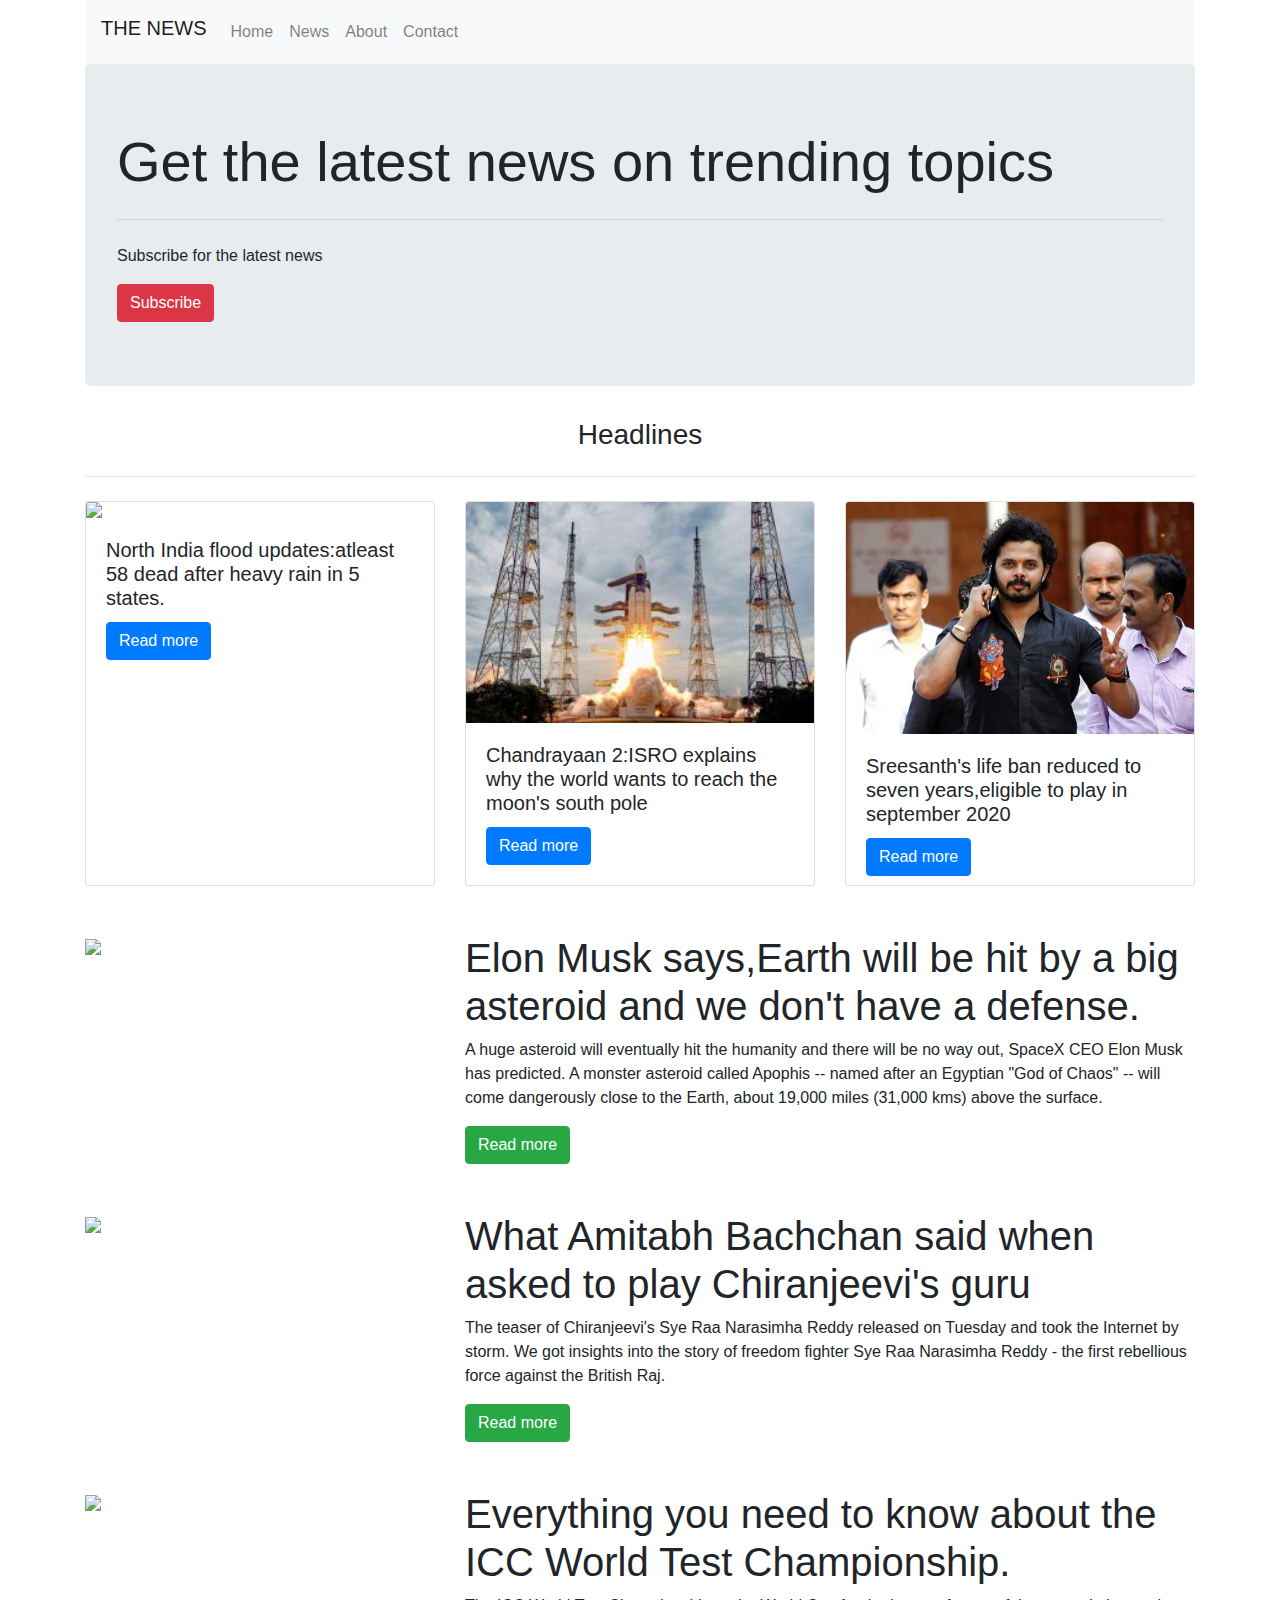
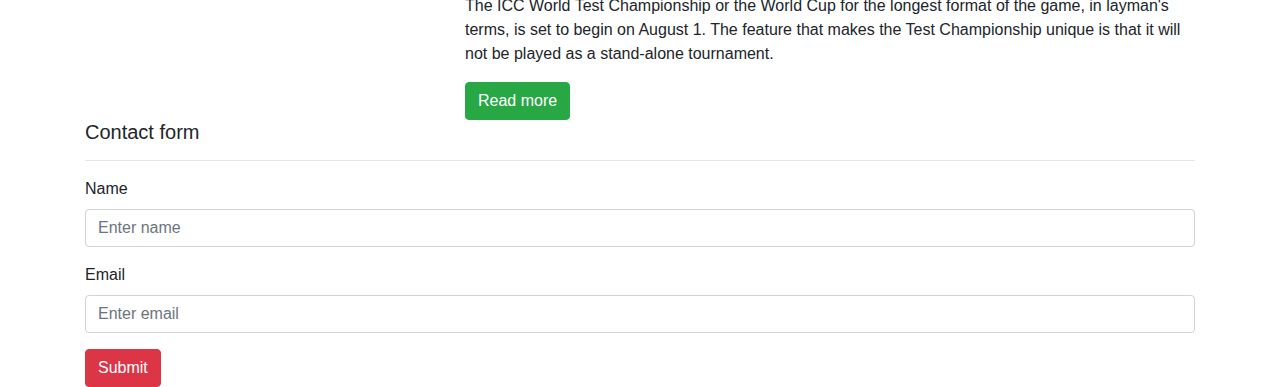
==== index.html @ 95002a35 "changes to website" ====
<!DOCTYPE html>
<html>
    <head>
        <link rel="stylesheet" type="text/css" href="style.css">
        <link rel="stylesheet" href="https://stackpath.bootstrapcdn.com/bootstrap/4.3.1/css/bootstrap.min.css" integrity="sha384-ggOyR0iXCbMQv3Xipma34MD+dH/1fQ784/j6cY/iJTQUOhcWr7x9JvoRxT2MZw1T" crossorigin="anonymous">
        <script src="https://code.jquery.com/jquery-3.3.1.slim.min.js" integrity="sha384-q8i/X+965DzO0rT7abK41JStQIAqVgRVzpbzo5smXKp4YfRvH+8abtTE1Pi6jizo" crossorigin="anonymous"></script>
<script src="https://cdnjs.cloudflare.com/ajax/libs/popper.js/1.14.7/umd/popper.min.js" integrity="sha384-UO2eT0CpHqdSJQ6hJty5KVphtPhzWj9WO1clHTMGa3JDZwrnQq4sF86dIHNDz0W1" crossorigin="anonymous"></script>
<script src="https://stackpath.bootstrapcdn.com/bootstrap/4.3.1/js/bootstrap.min.js" integrity="sha384-JjSmVgyd0p3pXB1rRibZUAYoIIy6OrQ6VrjIEaFf/nJGzIxFDsf4x0xIM+B07jRM" crossorigin="anonymous"></script>
    </head>
    <body>
        <div class="container">
            <nav class="navbar navbar-expand-sm navbar-light bg-light">
                <span class="navbar-brand h1">THE NEWS</span>
                <button class="navbar-toggler" type="button" data-toggle="collapse" data-target="#newmenu"
                aria-controls="newmenu" aria-expanded="false" aria-label="Toggle navigation">
                <span class="navbar-toggler-icon"></span>
                </button>
                <div class="collapse navbar-collapse" id="newmenu">
                    <div class="navbar-nav">
                        <a href="#" class="nav-item nav-link">Home</a>
                        <a href="#" class="nav-item nav-link">News</a>
                        <a href="#" class="nav-item nav-link">About</a>
                        <a href="#" class="nav-item nav-link">Contact</a>
                    </div>
                </div>
            </nav>
            <div class="row">
                <div class="col-md-12">
                    <div class="jumbotron">
                        <h2 class="display-4">Get the latest news on trending topics</h2>
                        <hr class="my-4">
                        <p>Subscribe for the latest news</p>
                        <button type="button" class="btn btn-danger">Subscribe</button>
                    </div>
                </div>
            </div>
            <div class="row">
                <div class="col-md-12">
                    <h3 class="text-center">Headlines</h3>
                    <hr class="my-4">
                </div>
            </div>
            <div class="row">
                <div class="col-lg-4 col-md-6 col-sm-12">
                      <div class="card" style="height:385px">
                              <img class="card-img-top" src="35ddst4k_ludhiana-punjab-floods-pti_120x90_20_August_19.wdp.jxr">
                              <div class="card-body">
                                  <h5 class="card-title">North India flood updates:atleast 58 dead after heavy rain in 5 states.</h4>
                                  <a class="btn btn-primary" href="https://www.ndtv.com/india-news/north-india-floods-updates-heavy-rain-in-delhi-uttarakhand-himachal-pradesh-punjab-leave-at-least-58-2087489">Read more</a>
                              </div>
                      </div>
                </div>
                <div class="col-lg-4 col-md-6 col-sm-12">
                      <div class="card" style="height:385px">
                              <img class="card-img-top" src="Chandrayaan-24.jpg">
                              <div class="card-body">
                                  <h5 class="card-title">Chandrayaan 2:ISRO explains why the world wants to reach the moon's south pole</h5>
                                  <a class="btn btn-primary" href="https://www.news18.com/news/india/chandrayaan-2-isro-explains-why-world-wants-to-reach-the-moons-south-pole-2277029.html">Read more</a>
                              </div>
                      </div>
                </div>
                <div class="col-lg-4 col-md-6 col-sm-12">
                      <div class="card" style="height:385px">
                              <img class="card-img-top" src="sreesanth-getty.jpg">
                              <div class="card-body">
                                  <h5 class="card-title">Sreesanth's life ban reduced to seven years,eligible to play in september 2020</h5>
                                  <a class="btn btn-primary" href="https://www.news18.com/cricketnext/news/sreesanths-life-ban-reduced-to-seven-years-by-bcci-ethics-officer-2277233.html">Read more</a>
                              </div>
                       </div>
                </div>
            </div>
            <div class="row mt-5">
                <div class="col-md-4">
                    <img class="img-fluid" src="elon_musk_reuters_small_1544429010475.wdp.jxr" style="width:350px">
                </div>
                <div class="col-md-8">
                    <div class="row">
                        <div class="col-md-12">
                            <h1>Elon Musk says,Earth will be hit by a big asteroid and we don't have a defense.</h1>
                        </div>
                    </div>
                    <div class="row">
                        <div class="col-md-12">
                            <p>A huge asteroid will eventually hit the humanity and there will be no way out, SpaceX CEO Elon Musk has predicted.
                                A monster asteroid called Apophis -- named after an Egyptian "God of Chaos" -- will come dangerously close to the Earth, about 19,000 miles (31,000 kms) above the surface.</p>
                        </div>
                    </div>
                    <div class="row">
                        <div class="col-md-12">
                            <button class="btn btn-success">Read more</button>
                        </div>
                    </div>
                </div>
            </div>
            <div class="row mt-5">
                <div class="col-md-4">
                    <img class="img-fluid" src="n1v4r718_sye-raa-narsimha-reddy-youtube_120x90_21_August_19.wdp.jxr" style="width:350px">
                </div>
                <div class="col-md-8">
                    <div class="row">
                        <div class="col-md-12">
                            <h1>What Amitabh Bachchan said when asked to play Chiranjeevi's guru</h1>
                        </div>
                    </div>
                    <div class="row">
                        <div class="col-md-12">
                            <p>The teaser of Chiranjeevi's Sye Raa Narasimha Reddy released on Tuesday and took the Internet by storm. We got insights into the story of freedom fighter Sye Raa Narasimha Reddy - the first rebellious force against the British Raj.</p>
                        </div>
                    </div>
                    <div class="row">
                        <div class="col-md-12">
                            <button class="btn btn-success">Read more</button>
                        </div>
                    </div>
                </div>
            </div>
            <div class="row mt-5">
                <div class="col-md-4">
                    <img class="img-fluid" src="rpmsecf8_india_120x90_25_July_19.wdp.jxr" style="width:350px">
                </div>
                <div class="col-md-8">
                    <div class="row">
                        <div class="col-md-12">
                            <h1>Everything you need to know about the ICC World Test Championship.</h1>
                        </div>
                    </div>
                    <div class="row">
                        <div class="col-md-12">
                            <p>The ICC World Test Championship or the World Cup for the longest format of the game, in layman's terms, is set to begin on August 1. The feature that makes the Test Championship unique is that it will not be played as a stand-alone tournament.</p>
                        </div>
                    </div>
                    <div class="row">
                        <div class="col-md-12">
                            <button class="btn btn-success">Read more</button>
                        </div>
                    </div>
                </div>
            </div>
            <div class="row">
                <div class="col-md-12">
                    <h5>Contact form</h5>
                    <hr>
                </div>
            </div>
            <form>
                <div class="form-group">
                    <label>Name</label>
                    <input type="text" class="form-control" placeholder="Enter name">
                </div>
                <div class="form-group">
                    <label>Email</label>
                    <input type="email" class="form-control" placeholder="Enter email">
                </div>
                <button type="submit" class="btn btn-danger">Submit</button>
            </form>
        </div>
    </body>
</html>
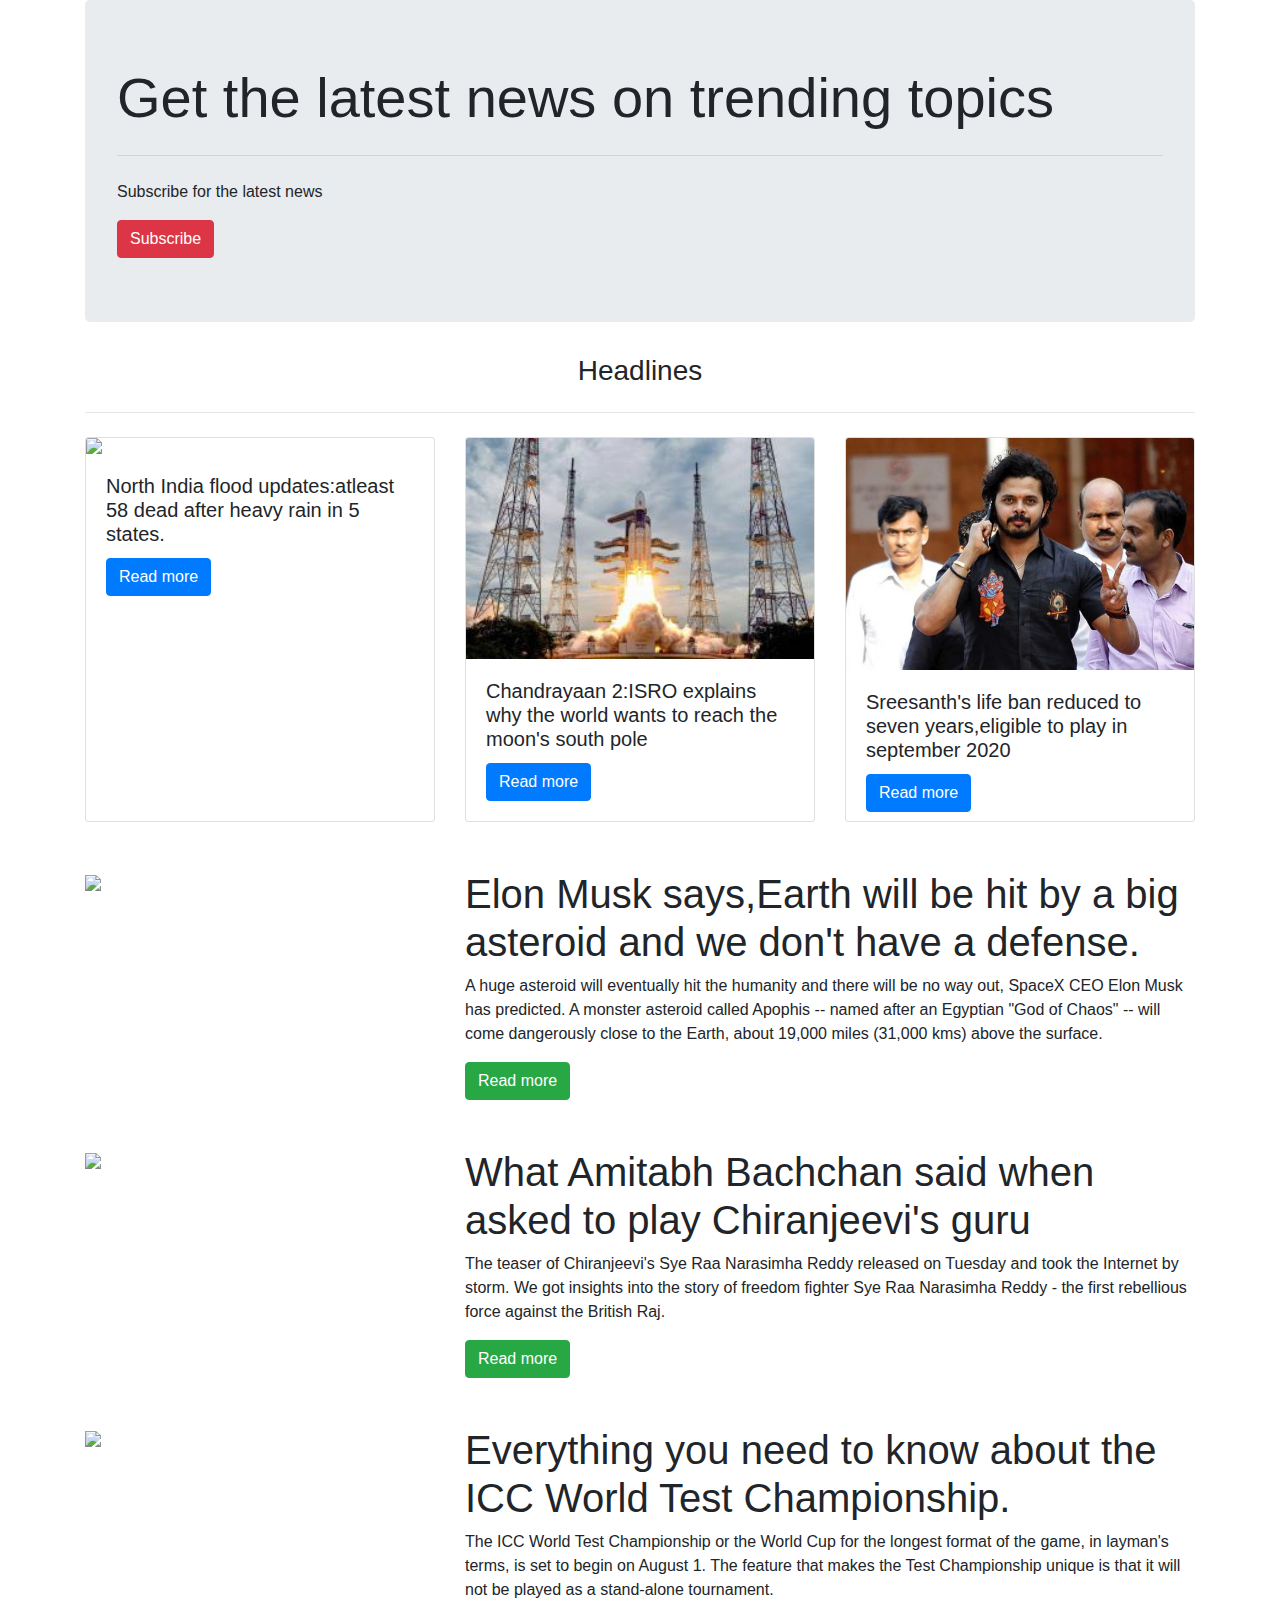
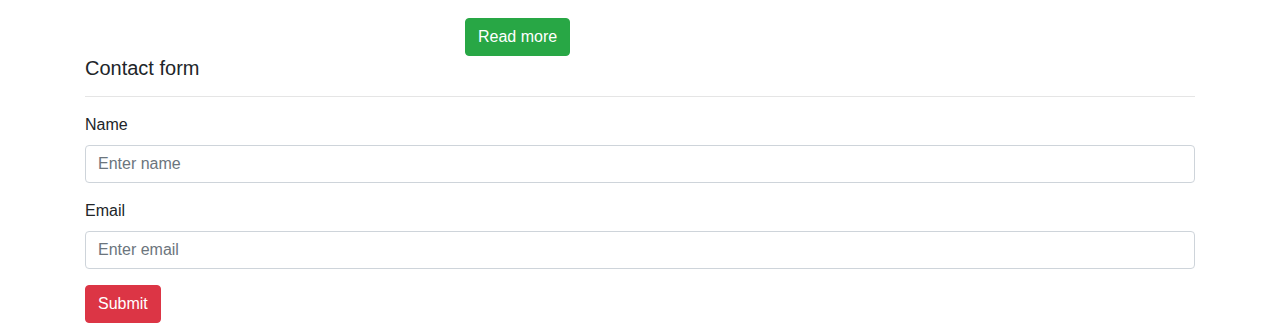
==== commit edbcc4d6: "yo yo" ====
--- a/index.html
+++ b/index.html
@@ -9,21 +9,7 @@
     </head>
     <body>
         <div class="container">
-            <nav class="navbar navbar-expand-sm navbar-light bg-light">
-                <span class="navbar-brand h1">THE NEWS</span>
-                <button class="navbar-toggler" type="button" data-toggle="collapse" data-target="#newmenu"
-                aria-controls="newmenu" aria-expanded="false" aria-label="Toggle navigation">
-                <span class="navbar-toggler-icon"></span>
-                </button>
-                <div class="collapse navbar-collapse" id="newmenu">
-                    <div class="navbar-nav">
-                        <a href="#" class="nav-item nav-link">Home</a>
-                        <a href="#" class="nav-item nav-link">News</a>
-                        <a href="#" class="nav-item nav-link">About</a>
-                        <a href="#" class="nav-item nav-link">Contact</a>
-                    </div>
-                </div>
-            </nav>
+            
             <div class="row">
                 <div class="col-md-12">
                     <div class="jumbotron">
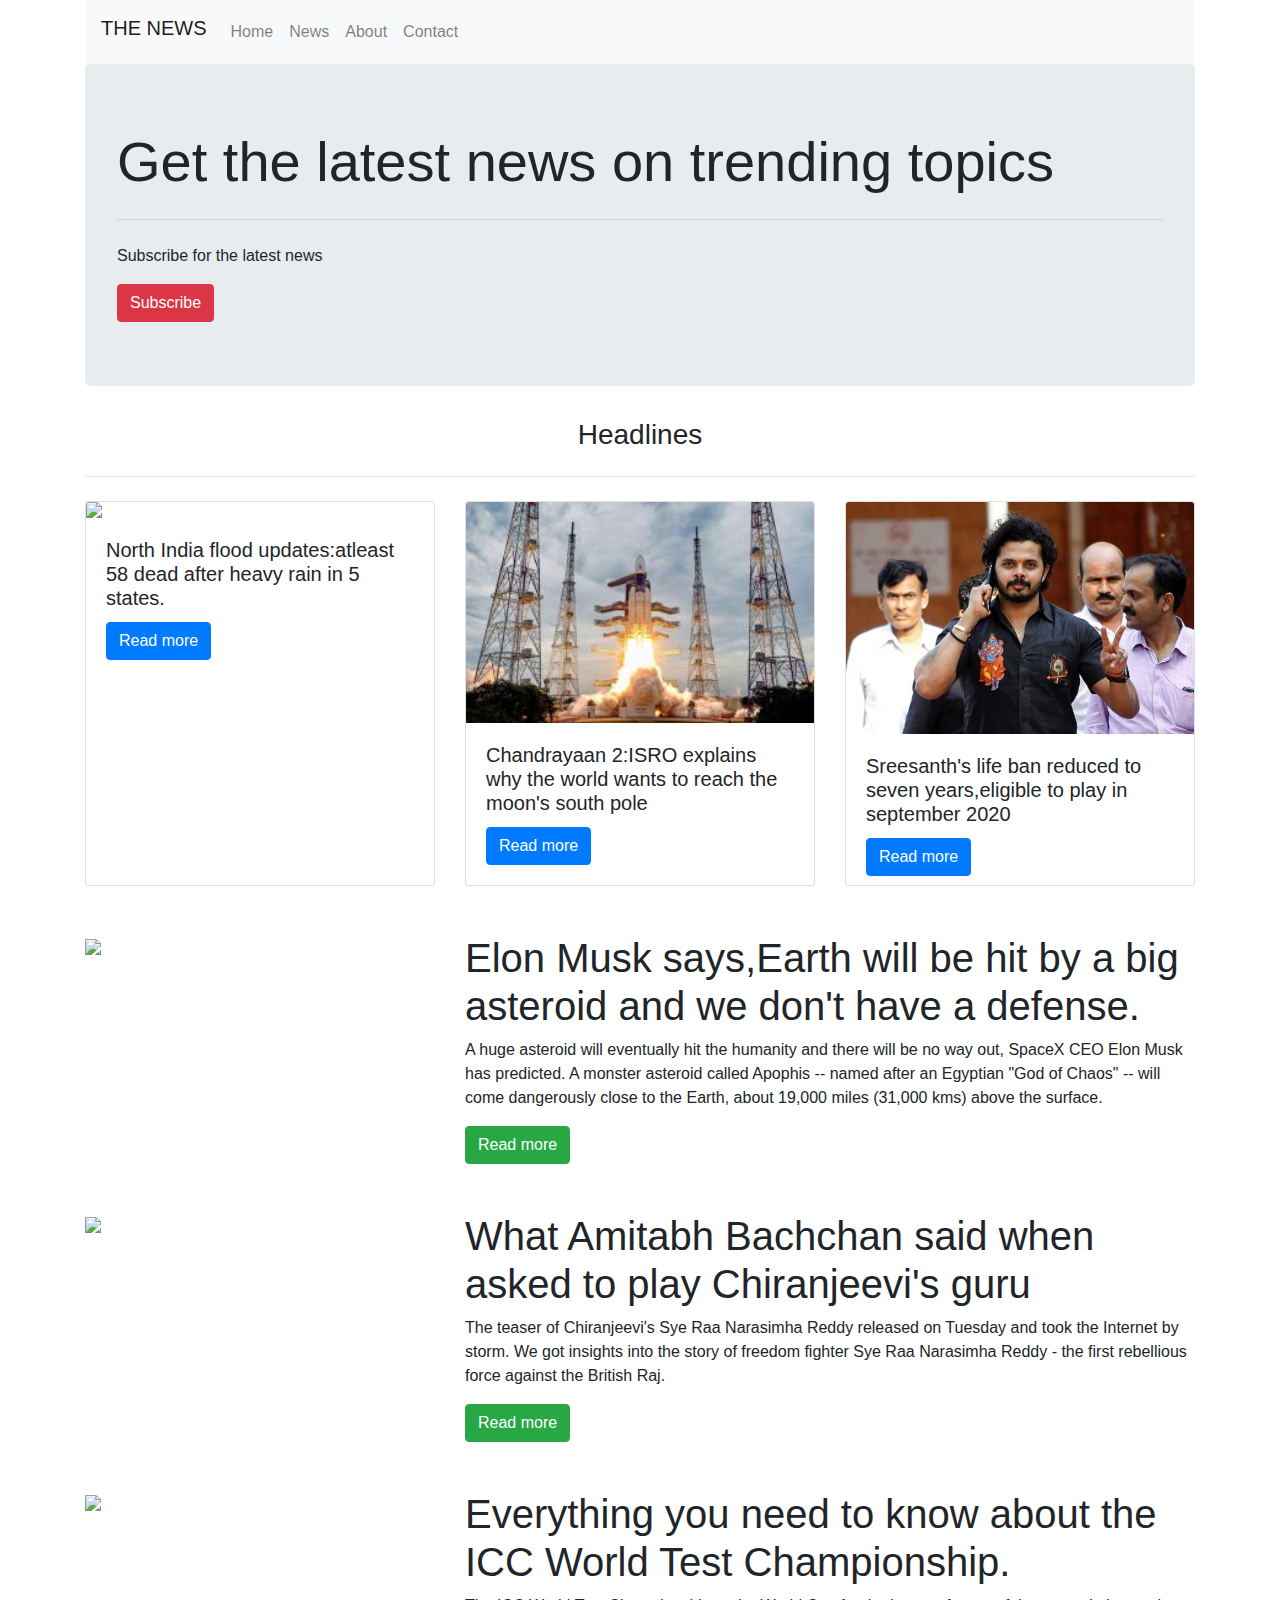
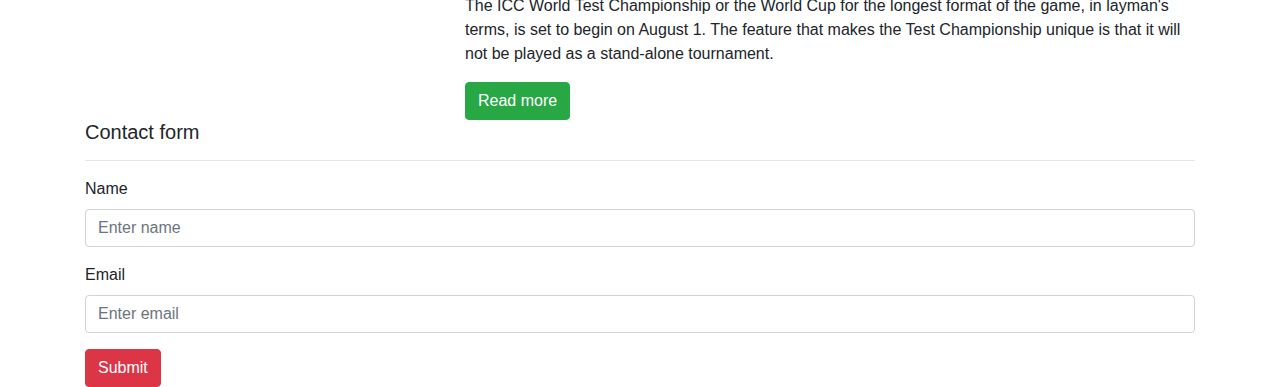
==== commit d5e5fac8: "ishan is cool" ====
--- a/index.html
+++ b/index.html
@@ -9,7 +9,21 @@
     </head>
     <body>
         <div class="container">
-            
+            <nav class="navbar navbar-expand-sm navbar-light bg-light">
+                <span class="navbar-brand h1">THE NEWS</span>
+                <button class="navbar-toggler" type="button" data-toggle="collapse" data-target="#newmenu"
+                aria-controls="newmenu" aria-expanded="false" aria-label="Toggle navigation">
+                <span class="navbar-toggler-icon"></span>
+                </button>
+                <div class="collapse navbar-collapse" id="newmenu">
+                    <div class="navbar-nav">
+                        <a href="#" class="nav-item nav-link">Home</a>
+                        <a href="#" class="nav-item nav-link">News</a>
+                        <a href="#" class="nav-item nav-link">About</a>
+                        <a href="#" class="nav-item nav-link">Contact</a>
+                    </div>
+                </div>
+            </nav>
             <div class="row">
                 <div class="col-md-12">
                     <div class="jumbotron">
